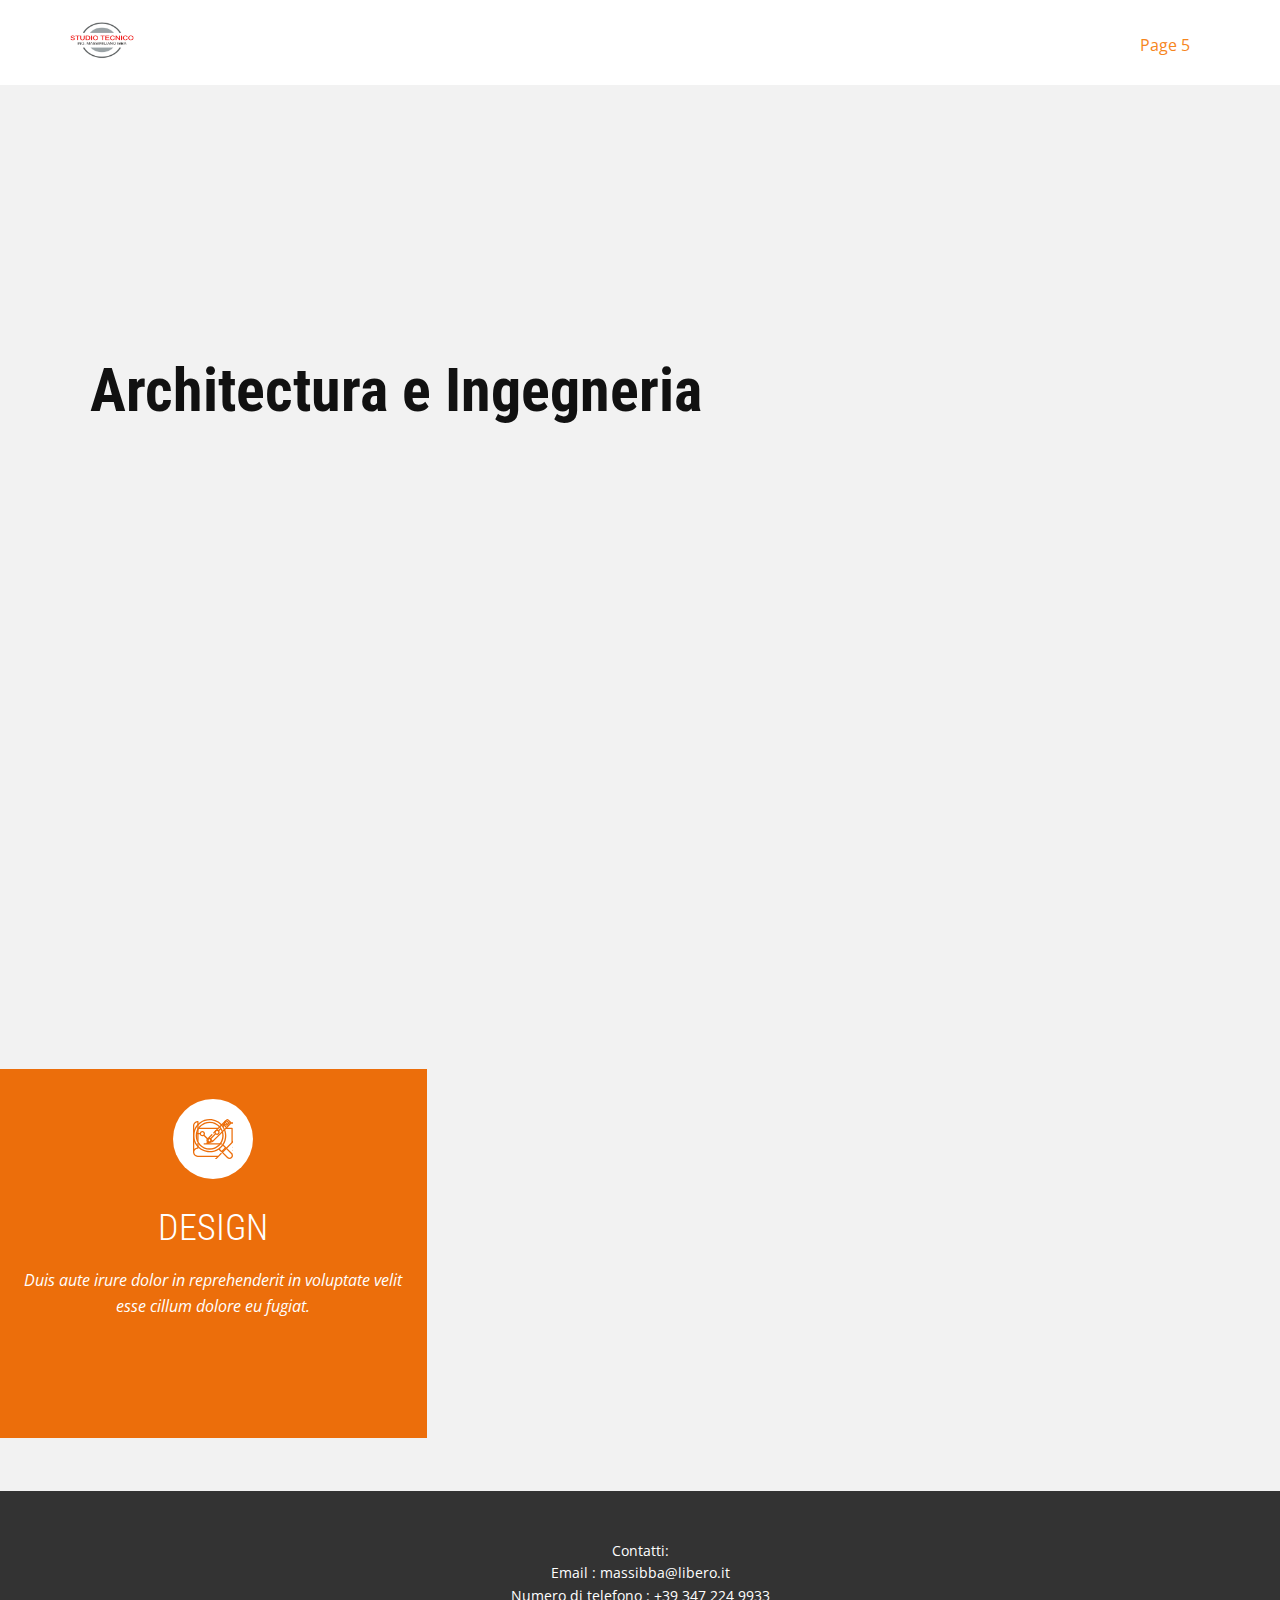
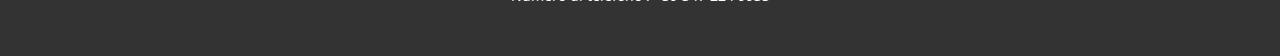
==== index.html @ 827cb02e "Add files via upload" ====
<!DOCTYPE html>
<html style="font-size: 16px;" lang="it"><head>
    <meta name="viewport" content="width=device-width, initial-scale=1.0">
    <meta charset="utf-8">
    <meta name="keywords" content="Plan. Perform. Inspire., Analysis, Planning, Design, Building">
    <meta name="description" content="">
    <title>Page 5</title>
    <link rel="stylesheet" href="nicepage.css" media="screen">
<link rel="stylesheet" href="Page-5.css" media="screen">
    <script class="u-script" type="text/javascript" src="jquery-1.9.1.min.js" defer=""></script>
    <script class="u-script" type="text/javascript" src="nicepage.js" defer=""></script>
    <meta name="generator" content="Nicepage 5.9.8, nicepage.com">
    <link id="u-theme-google-font" rel="stylesheet" href="https://fonts.googleapis.com/css?family=Roboto:100,100i,300,300i,400,400i,500,500i,700,700i,900,900i|Open+Sans:300,300i,400,400i,500,500i,600,600i,700,700i,800,800i">
    <link id="u-page-google-font" rel="stylesheet" href="https://fonts.googleapis.com/css?family=Roboto+Condensed:300,300i,400,400i,700,700i">
    
    
    
    <script type="application/ld+json">{
		"@context": "http://schema.org",
		"@type": "Organization",
		"name": "",
		"logo": "images/default-logo.png"
}</script>
    <meta name="theme-color" content="#f6851c">
    <meta property="og:title" content="Page 5">
    <meta property="og:type" content="website">
  <meta data-intl-tel-input-cdn-path="intlTelInput/"></head>
  <body data-home-page="https://website4776357.nicepage.io/Page-5.html?version=27698761-f6fb-40b4-a5eb-ab287048a37a" data-home-page-title="Page 5" class="u-body u-xl-mode" data-lang="it"><header class="u-clearfix u-header u-header" id="sec-327b"><div class="u-clearfix u-sheet u-valign-middle u-sheet-1">
        <a href="#" class="u-image u-logo u-image-1">
          <img src="logo papà.jpg" class="u-logo-image u-logo-image-1">
        </a>
        <nav class="u-menu u-menu-one-level u-offcanvas u-menu-1">
          <div class="menu-collapse" style="font-size: 1rem; letter-spacing: 0px;">
            <a class="u-button-style u-custom-left-right-menu-spacing u-custom-padding-bottom u-custom-top-bottom-menu-spacing u-nav-link u-text-active-palette-1-base u-text-hover-palette-2-base" href="#">
              <svg class="u-svg-link" viewBox="0 0 24 24"><use xlink:href="#menu-hamburger"></use></svg>
</g></svg>
            </a>
          </div>
          <div class="u-custom-menu u-nav-container">
            <ul class="u-nav u-unstyled u-nav-1"><li class="u-nav-item"><a class="u-button-style u-nav-link u-text-active-palette-1-base u-text-hover-palette-2-base" href="Page-5.html" style="padding: 10px 20px;">Page 5</a>
</li></ul>
          </div>
          <div class="u-custom-menu u-nav-container-collapse">
            <div class="u-black u-container-style u-inner-container-layout u-opacity u-opacity-95 u-sidenav">
              <div class="u-inner-container-layout u-sidenav-overflow">
                <div class="u-menu-close"></div>
                <ul class="u-align-center u-nav u-popupmenu-items u-unstyled u-nav-2"><li class="u-nav-item"><a class="u-button-style u-nav-link" href="Page-5.html">Page 5</a>
</li></ul>
              </div>
            </div>
            <div class="u-black u-menu-overlay u-opacity u-opacity-70"></div>
          </div>
        </nav>
      </div></header>
    <section class="u-clearfix u-grey-5 u-section-2" id="carousel_f179">
      <div class="u-clearfix u-sheet u-sheet-1">
        <div class="u-clearfix u-expanded-width u-layout-wrap u-layout-wrap-1">
          <div class="u-layout">
            <div class="u-layout-row">
                </div>
              </div>
              <div class="u-container-style u-layout-cell u-right-cell u-size-28 u-layout-cell-2">
                <div class="u-container-layout u-valign-middle u-container-layout-2">
                  <h1 class="u-custom-font u-font-roboto-condensed u-text u-text-2">Architectura e Ingegneria </h1>
                </div>
              </div>
            </div>
          </div>
        </div>
        <div class="u-clearfix u-expanded-width u-gutter-0 u-layout-wrap u-layout-wrap-2">
          <div class="u-gutter-0 u-layout">
            <div class="u-layout-row">
              <div class="u-align-center u-container-style u-layout-cell u-left-cell u-palette-2-base u-size-20 u-layout-cell-3">
                <div class="u-container-layout u-valign-top u-container-layout-3"><span class="u-icon u-icon-circle u-text-palette-2-base u-white u-icon-1"><svg class="u-svg-link" preserveAspectRatio="xMidYMin slice" viewBox="0 0 480.182 480.182" style=""><use xlink:href="#svg-aff6"></use></svg><svg class="u-svg-content" viewBox="0 0 480.182 480.182" x="0px" y="0px" id="svg-aff6" style="enable-background:new 0 0 480.182 480.182;"><g><g><path d="M200.182,32.106c-92.784,0-168,75.216-168,168s75.216,168,168,168s168-75.216,168-168    C368.081,107.364,292.924,32.207,200.182,32.106z M200.182,48.106c49.416,0.039,95.723,24.123,124.128,64.56l-20,20    c-4.867-2.945-10.439-4.521-16.128-4.56c-17.673,0-32,14.327-32,32c0.028,5.695,1.595,11.276,4.536,16.152l-52.384,52.384    c-9.919-6.048-22.385-6.048-32.304,0l-36.384-36.384c2.941-4.876,4.508-10.457,4.536-16.152    c0.022-17.638-14.258-31.954-31.896-31.976c-14.587-0.018-27.332,9.849-30.968,23.976h-29.68    C66.785,98.159,128.614,48.211,200.182,48.106z M304.182,160.106c0,8.837-7.163,16-16,16s-16-7.163-16-16s7.163-16,16-16    S304.182,151.269,304.182,160.106z M208.182,256.106c0,8.837-7.163,16-16,16s-16-7.163-16-16c0-8.837,7.163-16,16-16    S208.182,247.269,208.182,256.106z M128.182,176.106c0,8.837-7.163,16-16,16s-16-7.163-16-16s7.163-16,16-16    S128.182,167.269,128.182,176.106z M274.036,333.012c-22.592,12.544-48.012,19.116-73.854,19.093    c-83.89,0.057-151.943-67.902-152-151.792c-0.004-5.414,0.282-10.825,0.856-16.208h32.28c3.637,14.085,16.317,23.945,30.864,24    c5.695-0.028,11.276-1.595,16.152-4.536l36.384,36.384c-2.941,4.876-4.508,10.457-4.536,16.152c0,17.673,14.327,32,32,32    s32-14.327,32-32c-0.028-5.695-1.595-11.276-4.536-16.152l52.384-52.384c4.876,2.941,10.457,4.508,16.152,4.536    c17.673,0,32-14.327,32-32c-0.028-5.695-1.595-11.276-4.536-16.152l17.44-17.432C373.801,199.849,347.363,292.298,274.036,333.012    z"></path>
</g>
</g><g><g><path d="M400.182,80.106c14.547-0.055,27.227-9.914,30.864-24h49.136v-16h-49.136c-3.637-14.086-16.317-23.945-30.864-24    c-17.673,0-32,14.327-32,32c0.028,5.695,1.595,11.276,4.536,16.152l-14.056,14.056C291.407-9.307,165.855-25.817,78.234,41.438    S-25.897,234.246,41.358,321.867c63.484,82.707,179.855,102.77,267.368,46.095l24.144,24.144l11.312,11.312l64.4,64.4    c16.379,16.379,42.933,16.379,59.312,0c16.379-16.379,16.379-42.933,0-59.312l-64.4-64.4l-11.312-11.312l-24.144-24.144    c42.859-66.016,42.859-151.071,0-217.088l16-16C388.911,78.504,394.49,80.074,400.182,80.106z M400.182,32.106    c8.837,0,16,7.163,16,16s-7.163,16-16,16s-16-7.163-16-16S391.346,32.106,400.182,32.106z M456.582,419.818    c10.246,10.016,10.433,26.442,0.417,36.688c-10.016,10.246-26.442,10.433-36.688,0.417c-0.141-0.137-0.279-0.276-0.417-0.417    l-64.4-64.4l36.688-36.688L456.582,419.818z M380.87,344.106l-36.688,36.688l-22.144-22.144c1.128-0.864,2.184-1.816,3.296-2.704    s2.4-1.952,3.592-2.952c1.752-1.472,3.48-2.96,5.176-4.488c0.872-0.8,1.704-1.6,2.56-2.4c3.28-3.072,6.456-6.248,9.528-9.528    c0.8-0.856,1.6-1.688,2.4-2.56c1.528-1.696,3.016-3.424,4.488-5.176c1.003-1.184,1.987-2.381,2.952-3.592    c0.88-1.104,1.832-2.16,2.696-3.288L380.87,344.106z M349.846,306.946c-2.52,3.52-5.12,6.968-7.864,10.288    c-0.8,0.968-1.656,1.904-2.48,2.856c-2.448,2.848-4.976,5.611-7.584,8.288c-1.136,1.173-2.291,2.328-3.464,3.464    c-2.667,2.608-5.429,5.136-8.288,7.584c-0.952,0.8-1.888,1.672-2.856,2.48c-3.32,2.744-6.768,5.344-10.288,7.864    c-82.816,59.165-197.915,39.992-257.08-42.824S9.95,109.031,92.766,49.866S290.681,9.873,349.846,92.69    C395.627,156.772,395.627,242.864,349.846,306.946z"></path>
</g>


</g>
</g><g><g><path d="M507.361,240.867c-2.808-1.164-6.04-0.521-8.19,1.628l-22.507,22.507V111.971c0-4.151-3.365-7.515-7.515-7.515h-57.741    l20.96-20.96c0.003-0.003,0.006-0.007,0.009-0.01l20.196-20.196c4.327-4.327,6.71-10.083,6.71-16.203s-2.383-11.874-6.71-16.203    L429.219,7.53c-4.327-4.327-10.083-6.71-16.203-6.71s-11.875,2.383-16.203,6.71l-20.206,20.206l-24.416,24.416l-52.303,52.303    H66.62V30.11c0-4.151-3.365-7.515-7.515-7.515C26.515,22.597,0,49.11,0,81.702v319.186c0,0.555,0.064,1.095,0.178,1.615    c1.038,13.829,7.021,26.678,17.02,36.432C27.886,449.359,41.995,455.1,56.927,455.1h229.638l-43.249,43.249    c-2.149,2.15-2.792,5.381-1.629,8.19c1.163,2.808,3.904,4.639,6.943,4.639h255.855c4.15,0,7.515-3.364,7.515-7.515V247.81    C512,244.771,510.168,242.03,507.361,240.867z M407.443,18.159c3.072-3.074,8.077-3.074,11.149,0l23.355,23.355    c3.074,3.073,3.074,8.076,0,11.15l-14.891,14.892L392.55,33.051L407.443,18.159z M381.922,43.679l34.505,34.504l-13.789,13.789    l-34.503-34.504L381.922,43.679z M496.972,332.252h-13.865c-4.151,0-7.515,3.364-7.515,7.515c0,4.151,3.364,7.515,7.515,7.515    h13.865v22.646h-13.865c-4.151,0-7.515,3.364-7.515,7.515s3.364,7.515,7.515,7.515h13.865v22.645h-13.865    c-4.151,0-7.515,3.364-7.515,7.515c0,4.151,3.364,7.515,7.515,7.515h13.865v22.646h-13.865c-4.151,0-7.515,3.365-7.515,7.515    c0,4.151,3.364,7.515,7.515,7.515h13.865v35.842h-230.2l75.908-75.907c2.935-2.936,2.935-7.693,0-10.628    c-0.337-0.337-0.699-0.629-1.078-0.889c-2.926-2.004-6.952-1.709-9.551,0.889l-30.456,30.456H56.928    c-22.792,0-41.14-17.794-41.862-40.545c0.043-1.428,0.154-2.844,0.332-4.244c0.001-0.008,0.002-0.016,0.003-0.024    c0.084-0.665,0.185-1.327,0.3-1.985c0.013-0.075,0.027-0.15,0.04-0.225c0.105-0.587,0.223-1.171,0.352-1.753    c0.036-0.162,0.074-0.324,0.112-0.485c0.114-0.492,0.237-0.981,0.369-1.468c0.072-0.264,0.147-0.525,0.224-0.788    c0.11-0.382,0.224-0.763,0.345-1.14c0.121-0.377,0.25-0.75,0.381-1.123c0.091-0.261,0.181-0.522,0.279-0.781    c0.183-0.492,0.377-0.979,0.577-1.462c0.057-0.139,0.113-0.28,0.172-0.419c0.257-0.6,0.524-1.193,0.806-1.779    c0.012-0.025,0.023-0.05,0.035-0.075c5.878-12.164,17.183-21.233,30.75-24.047c0.038-0.008,0.076-0.017,0.114-0.025    c0.622-0.127,1.25-0.236,1.882-0.337c0.105-0.017,0.21-0.038,0.317-0.054c0.571-0.087,1.148-0.155,1.725-0.22    c0.162-0.018,0.323-0.043,0.486-0.059c0.557-0.056,1.119-0.093,1.681-0.128c0.178-0.011,0.356-0.03,0.534-0.039    c0.736-0.037,1.478-0.056,2.223-0.056c4.15,0,7.515-3.364,7.515-7.515v-54.489c0-4.151-3.365-7.515-7.515-7.515    c-4.15,0-7.515,3.364-7.515,7.515v47.447c-12.69,1.605-24.469,7.265-33.757,16.335c-0.977,0.954-1.903,1.946-2.805,2.954V81.702    c0-21.741,15.826-39.858,36.561-43.436v73.705v152.777v0.001c0,4.15,3.365,7.515,7.515,7.515c4.15,0,7.515-3.365,7.515-7.515    v-0.001V119.486h218.24l-41.544,41.544c-2.935,2.936-2.935,7.693,0,10.628c2.935,2.934,7.693,2.934,10.627,0l54.373-54.373    c0.002-0.002,0.003-0.004,0.005-0.005l49.185-49.185l34.503,34.505l-4.048,4.048c-0.003,0.003-0.007,0.006-0.01,0.009    l-151.528,151.53l-34.504-34.504l29.868-29.868c2.935-2.936,2.935-7.693,0-10.628c-2.935-2.934-7.693-2.934-10.627,0    l-35.183,35.182c-0.188,0.188-0.364,0.387-0.529,0.591c-0.055,0.068-0.104,0.141-0.156,0.212c-0.106,0.141-0.21,0.283-0.307,0.431    c-0.055,0.086-0.105,0.174-0.157,0.263c-0.083,0.14-0.163,0.282-0.236,0.427c-0.048,0.094-0.091,0.189-0.135,0.287    c-0.067,0.147-0.129,0.297-0.186,0.447c-0.02,0.053-0.046,0.103-0.065,0.156l-14.641,41.475l-9.982,28.279    c-0.132,0.376-0.227,0.758-0.298,1.143h-24.992c-4.15,0-7.515,3.364-7.515,7.515c0,4.151,3.365,7.515,7.515,7.515h208.114    c4.151,0,7.515-3.364,7.515-7.515c0-4.151-3.364-7.515-7.515-7.515H193.093l45.83-16.178c0.038-0.014,0.074-0.033,0.112-0.047    c0.178-0.066,0.353-0.14,0.526-0.219c0.069-0.032,0.138-0.062,0.205-0.095c0.18-0.09,0.357-0.189,0.531-0.295    c0.056-0.034,0.114-0.065,0.169-0.1c0.181-0.116,0.357-0.243,0.53-0.377c0.043-0.033,0.088-0.062,0.13-0.096    c0.209-0.168,0.414-0.349,0.608-0.543l154.644-154.643h65.255v160.546L354.137,387.53c-2.935,2.936-2.935,7.693,0,10.628    c0.183,0.183,0.374,0.355,0.571,0.516c1.378,1.123,3.061,1.685,4.743,1.685s3.366-0.562,4.743-1.685    c0.197-0.16,0.388-0.333,0.571-0.516c0.003-0.003,0,0,0.003-0.003L496.972,265.95V332.252z M222.677,265.696l-21.526,7.599    l-14.342-14.342l7.599-21.526L222.677,265.696z"></path>
</g>
</g></svg></span>
                  <h2 class="u-custom-font u-font-roboto-condensed u-text u-text-8">Design</h2>
                  <p class="u-text u-text-9">Duis aute irure dolor in reprehenderit in voluptate velit esse cillum dolore eu fugiat.</p>
                </div>
              </div>
            </div>
          </div>
        </div>
      </div>
    </section>
    
    
    <footer class="u-align-center u-clearfix u-footer u-grey-80 u-footer" id="sec-e2d9"><div class="u-clearfix u-sheet u-valign-middle u-sheet-1">
        <p class="u-small-text u-text u-text-variant u-text-1">
          Contatti:
          <br>
          Email : massibba@libero.it
          <br>
          Numero di telefono : +39 347 224 9933
        </p>
      </div></footer>
  
  
</body></html>
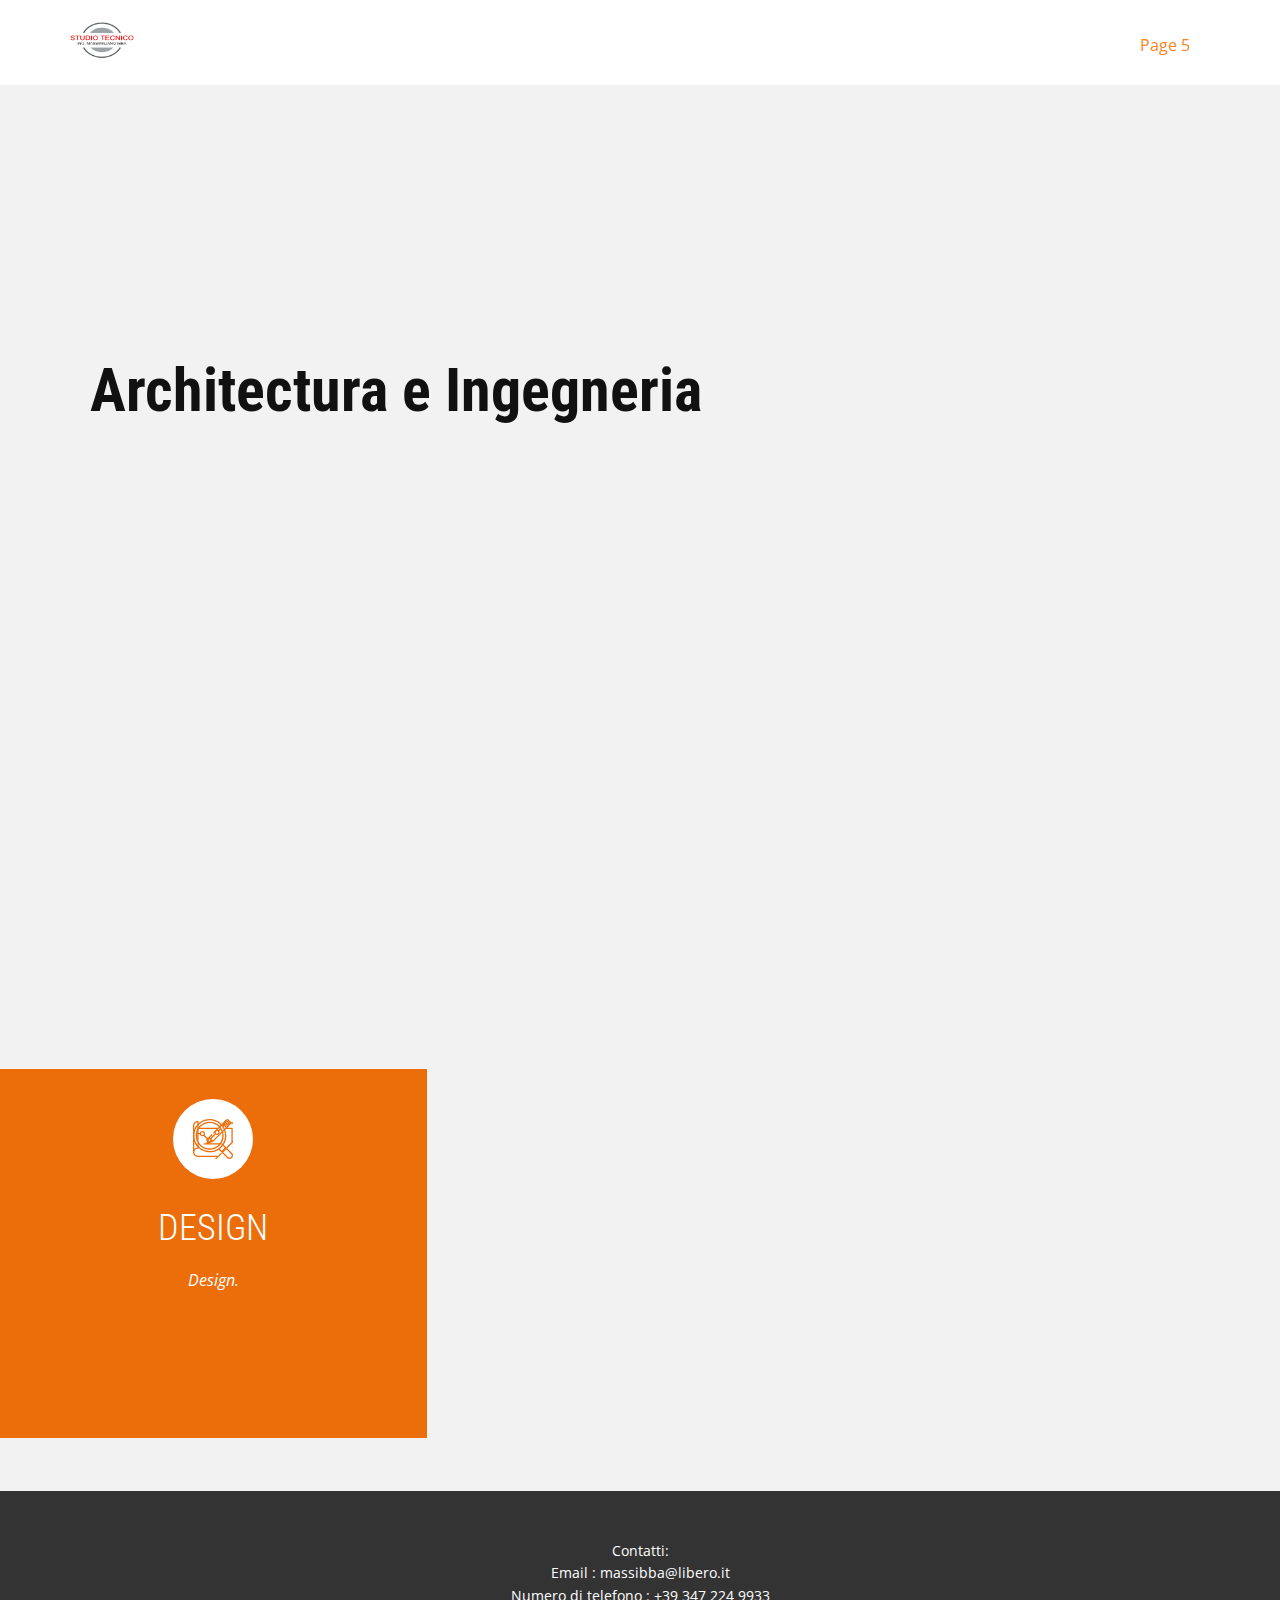
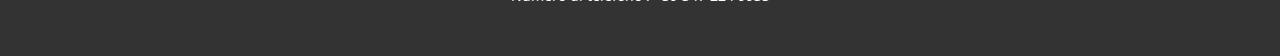
==== commit 0a24db59: "Update index.html" ====
--- a/index.html
+++ b/index.html
@@ -82,7 +82,7 @@
 </g>
 </g></svg></span>
                   <h2 class="u-custom-font u-font-roboto-condensed u-text u-text-8">Design</h2>
-                  <p class="u-text u-text-9">Duis aute irure dolor in reprehenderit in voluptate velit esse cillum dolore eu fugiat.</p>
+                  <p class="u-text u-text-9">Design.</p>
                 </div>
               </div>
             </div>
@@ -103,4 +103,4 @@
       </div></footer>
   
   
-</body></html>+</body></html>
